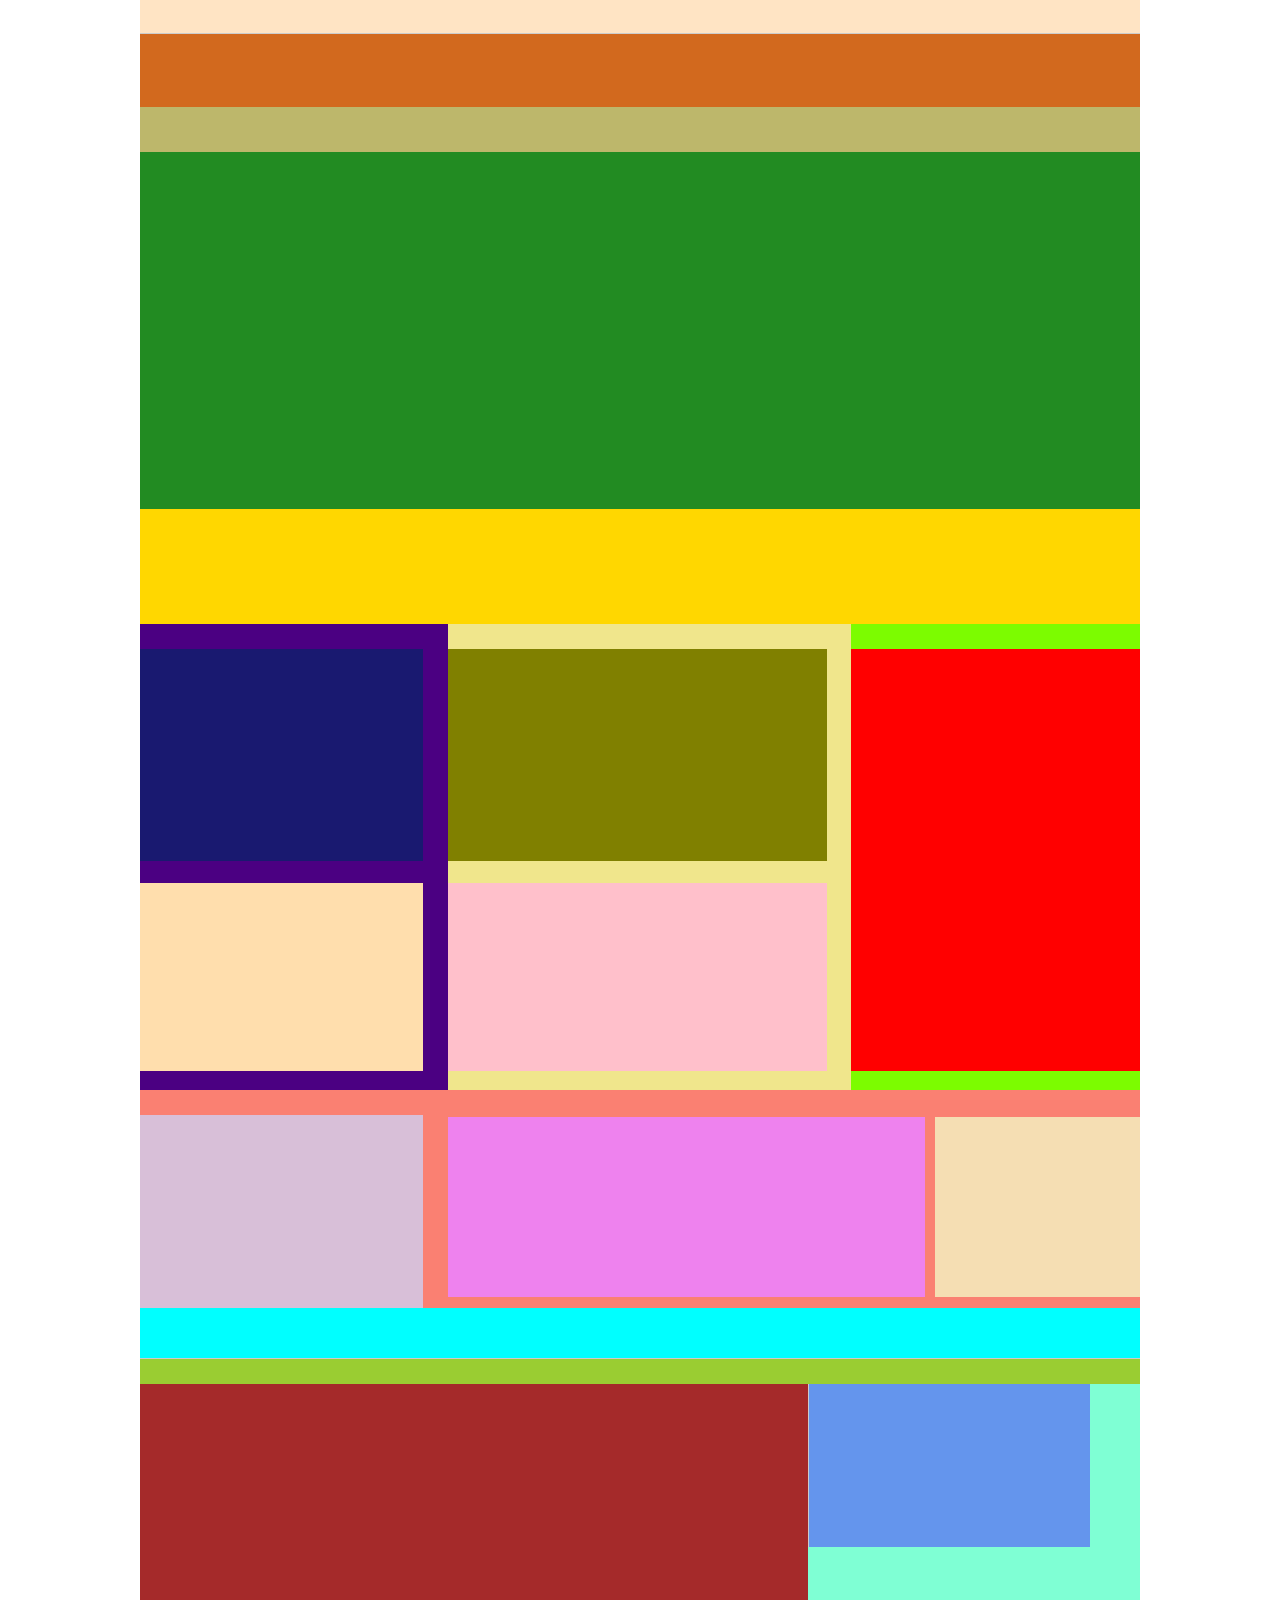
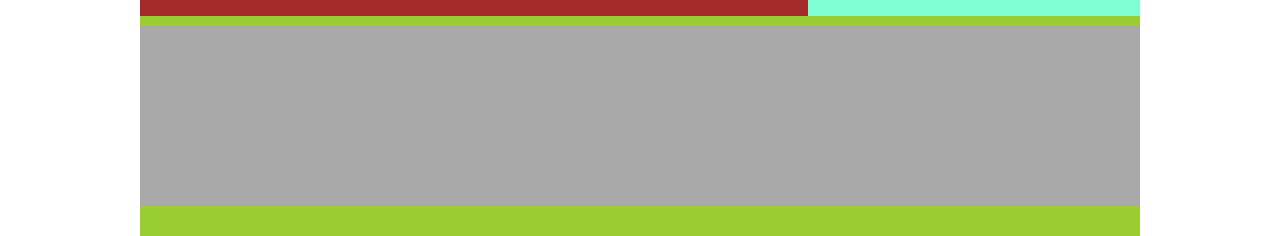
==== ybm/index.html @ cd15b957 "YBM IT Clone Coding HTML,CSS" ====
<!DOCTYPE html>
<html lang="ko">
<head>
    <meta charset="UTF-8">
    <meta http-equiv="X-UA-Compatible" content="IE=edge">
    <meta name="viewport" content="width=device-width, initial-scale=1.0">
    <link href="css/default.css" rel="stylesheet" type="text/css">
    <title>YBM IT Clone Coding</title>
</head>
<body>
    <div id="container">
        <header class="header">
            <div class="hotbar"></div>
            <div class="info"></div>
            <div class="gnb"></div>
        </header>
        <section class="main">
            <section class="slider"></section>
            <section class="promotion"></section>
            <section class="c1">
                <div class="c1-left">
                    <div class="plan"></div>
                    <div class="academy"></div>
                </div>
                <div class="c1-mid">
                    <div class="blog"></div>
                    <div class="sample"></div>
                </div>
                <div class="c1-right">
                    <div class="recruit"></div>
                </div>
            </section>
            <section class="c2">
                <div class="contact"></div>
                <div class="question"></div>
                <div class="social"></div>
            </section>
        </section>
        <footer class="footer">
            <div class="copyright">
                <div class="business"></div>
                <div class="guarantee"></div>
            </div>
            <div class="banner"></div>
        </footer>
    </div>
</body>
</html>
---- ybm/css/default.css ----
:root {
    --b-color: #ccc;
}

* {
    padding: 0;
    margin: 0;
}

#container {
    width: 1000px;
    max-width: 1000px;
    margin: 0 auto;
    background-color: aqua;
}

/* 헤더 영역 CSS */
.header {
    order: 1;
}

.header .hotbar {
    height: 33px;
    border-bottom: 1px solid var(--b-color);
    background-color: bisque;
}

.header .info {
    height: 73px;
    background-color: chocolate;
}

.header .gnb {
    height: 45px;
    background-color: darkkhaki;
}

/* 슬라이더 영역 CSS */
.slider {
    order: 2;
    height: 357px;
    background-color: forestgreen;
}

/* 프로모션 영역 CSS */
.promotion {
    order: 3;
    height: 115px;
    background-color: gold;
}

/* 컨텐츠 영역 CSS */
.c1 {
    order: 4;
    display: flex;
    height: 466px;
    background-color: hotpink;
}

.c1 .c1-left {
    width: 308px;
    padding: 25px 0 19px 0;
    background-color: indigo;
}

.c1 .c1-left .plan {
    height: 212px;
    margin-right: 25px;
    background-color: midnightblue;
}

.c1 .c1-left .academy {
    height: 188px;
    margin: 22px 25px 0 0;
    background-color: navajowhite;
}

.c1 .c1-mid {
    width: 403px;
    padding: 25px 0 19px 0;
    background-color: khaki;
}

.c1 .c1-mid .blog {
    height: 212px;
    margin-right: 24px;
    background-color: olive;
}

.c1 .c1-mid .sample {
    height: 188px;
    margin: 22px 24px 0 0;
    background-color: pink;
}

.c1 .c1-right {
    width: 289px;
    padding: 25px 0 19px 0;  /* 466-441=25,  441-422=19 */
    background-color: lawngreen;
}

.c1 .c1-right .recruit {
    height: 422px;   /* 212+188+22=422 */
    background-color: red;
}

/* 컨텐츠 2영역 CSS */
.c2 {
    display: flex;
    height: 218.39px;
    margin-bottom: 50px;
    background-color: salmon;
}

.c2 .contact {
    width: 283px;
    margin: 25px 25px 0 0;
    background-color: thistle;
}

.c2 .question {
    width: 477px;  /* 1+20+435+20+1=477 */  /* 477+10=487 */
    height: 180px;
    margin: 27px 10px 0 0;   /* 이 부분 강사님께서 margin: 27px 35px 0 0; 라고 하셨는데 35px이 나온 것이 이상해서요... 1000-283-205=512 말고 1000-283-25-205=487 로 하여 477px을 빼면 margin-right값이 10px 이 아닐까... 합니다. */
    /* 그리고 컨텐츠 2영역과 푸터에는 order 안줘도 되는지요? */
    background-color: violet;
}

.c2 .social {
    width: 205px;   /* 283+25+477+10+205=1000 */
    height: 180px;
    margin-top: 27px;
    background-color: wheat;
}

/* 푸터 영역 CSS */
.footer {
    height: 422px;
    padding: 25px 0 30px 0;
    border-top: 1px solid var(--b-color);
    background-color: yellowgreen;
}

.footer .copyright {
    display: flex;
    height: 232px;
    margin-bottom: 10px;
    background-color: aquamarine;
}

.footer .copyright .business {
    width: 668px;
    background-color: brown;
}

.footer .copyright .guarantee {
    width: 258px;
    height: 140px;
    padding: 0 0 23px 23px;
    border-left: 1px solid var(--b-color);
    background-color: cornflowerblue;
}

.footer .banner {
    height: 140px;
    padding: 20px 0 20px 0;
    background-color: darkgray;
}
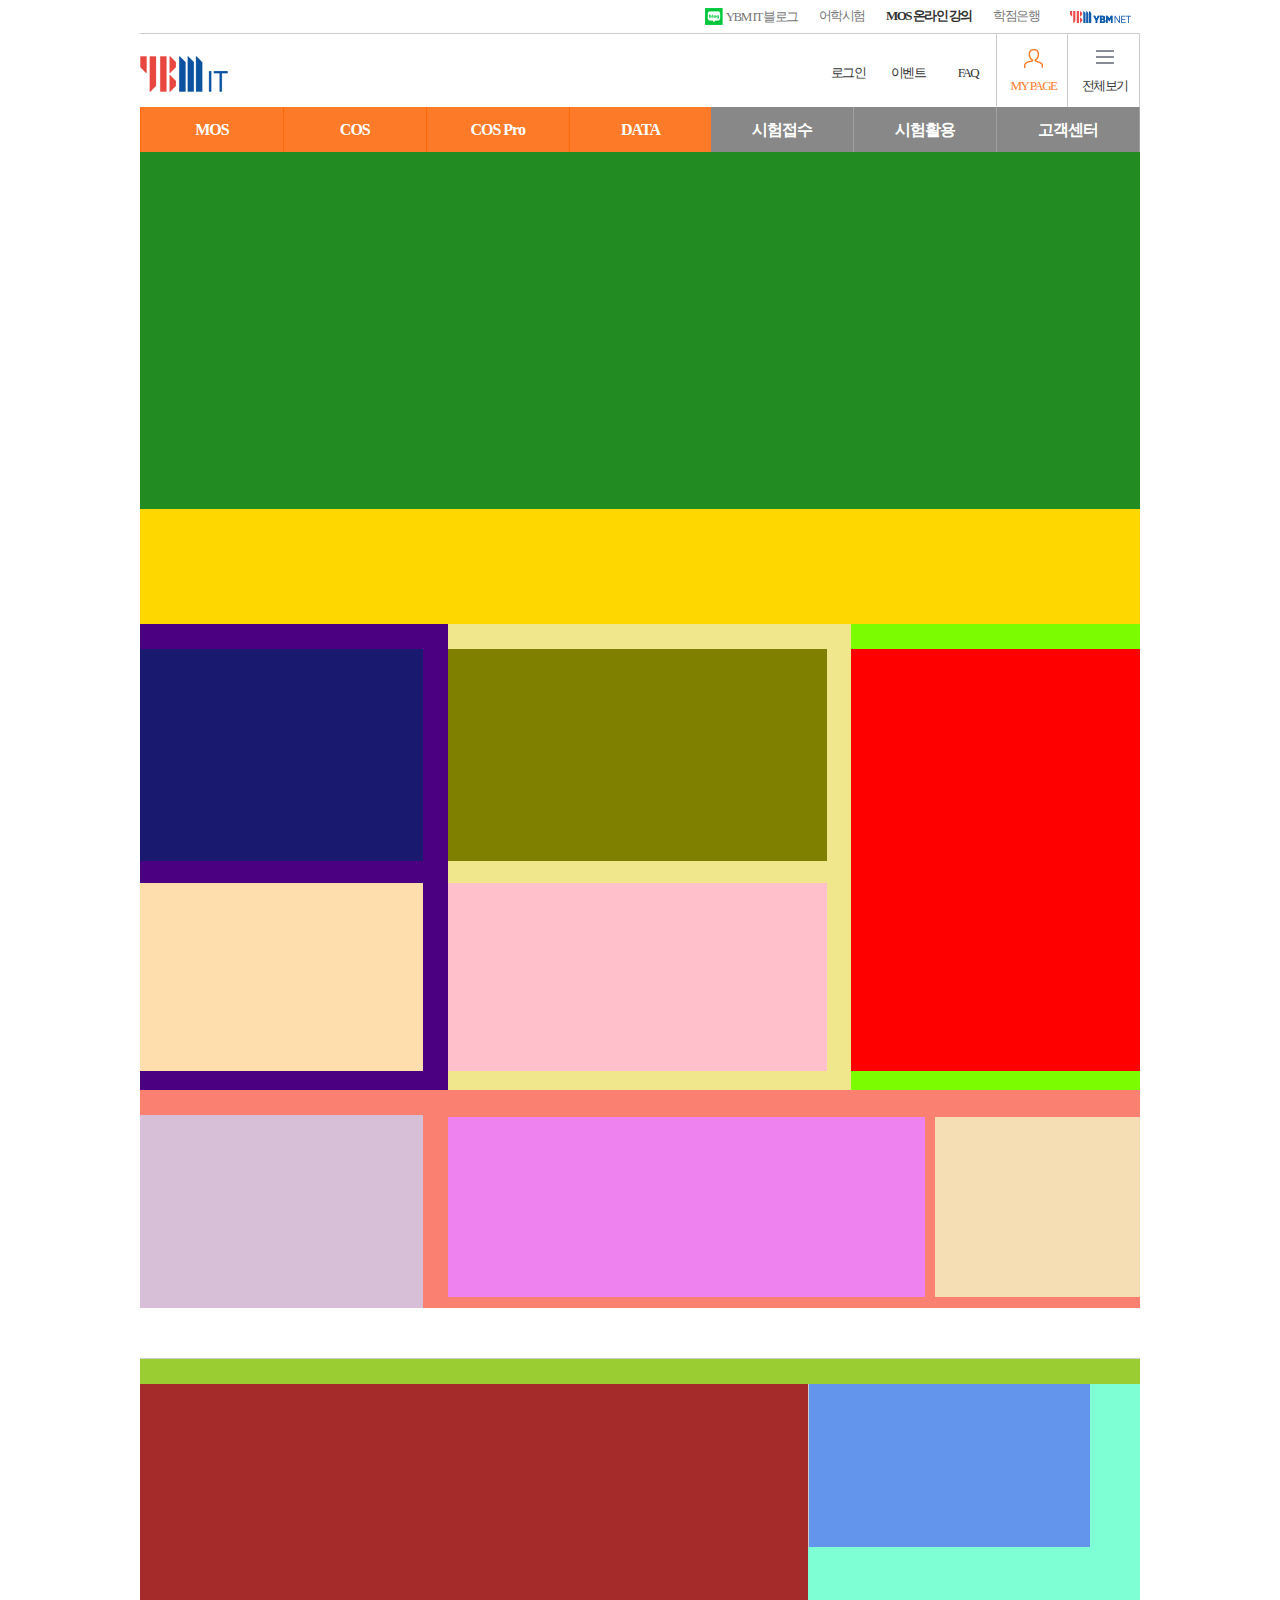
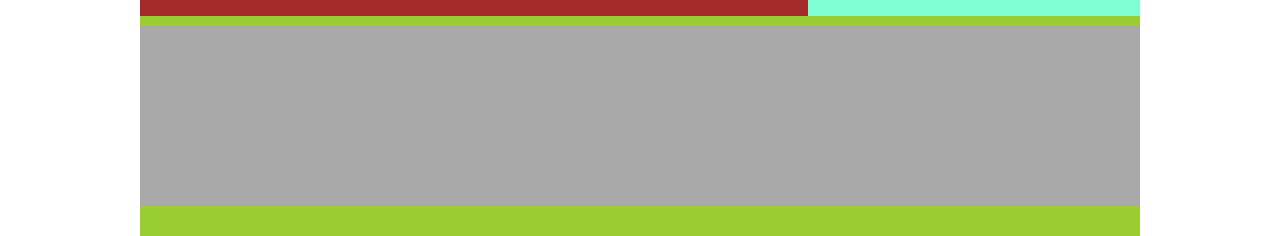
==== commit 7bc31893: "수정" ====
--- a/ybm/index.html
+++ b/ybm/index.html
@@ -5,14 +5,86 @@
     <meta http-equiv="X-UA-Compatible" content="IE=edge">
     <meta name="viewport" content="width=device-width, initial-scale=1.0">
     <link href="css/default.css" rel="stylesheet" type="text/css">
+    <link href="css/reset.css" rel="stylesheet" type="text/css">
     <title>YBM IT Clone Coding</title>
 </head>
 <body>
     <div id="container">
         <header class="header">
-            <div class="hotbar"></div>
-            <div class="info"></div>
-            <div class="gnb"></div>
+            <div class="hotbar">
+                <ul class="hotbar-list">
+                    <li>
+                        <a href="#">
+                            <img src="images/p_images/top_logo_ybmnet_w.png" alt="로고" />
+                        </a>
+                    </li>
+                    <li>
+                        <a href="#">학점은행</a>
+                    </li>
+                    <li>
+                        <a href="#">MOS 온라인 강의</a>
+                    </li>
+                    <li>
+                        <a href="#">어학시험</a>
+                    </li>
+                    <li>
+                        <a href="#">
+                            <img src="images/p_images/top_icon_blog.gif" alt="네이버 블로그 로고" id="blog-icon"/>YBM IT 블로그
+                        </a>
+                    </li>
+                </ul>
+            </div>
+            <div class="info">
+                <div class="info-left">
+                    <div class="logo">
+                        <img src="images/p_images/logo.gif" alt="로고" />
+                    </div>
+                </div>
+                <div class="info-right">
+                    <ul class="mypage-list">
+                        <li class="mypage-nobox">
+                            <a href="#">로그인</a>
+                        </li>
+                        <li class="mypage-nobox">
+                            <a href="#">이벤트</a>
+                        </li>
+                        <li class="mypage-nobox">
+                            <a href="#">FAQ</a>
+                        </li>
+                        <li class="mypage-box">
+                            <a href="#">MY PAGE</a>
+                        </li>
+                        <li class="mypage-box">
+                            <a href="#">전체보기</a>
+                        </li>
+                    </ul>
+                </div>
+            </div>
+            <div class="gnb-wrap">
+                <ul class="gnb">
+                    <li class="gnb-1">
+                        <a href="#">MOS</a>
+                    </li>
+                    <li class="gnb-1">
+                        <a href="#">COS</a>
+                    </li>
+                    <li class="gnb-1">
+                        <a href="#">COS Pro</a>
+                    </li>
+                    <li class="gnb-1">
+                        <a href="#">DATA</a>
+                    </li>
+                    <li class="gnb-2">
+                        <a href="#">시험접수</a>
+                    </li>
+                    <li class="gnb-2">
+                        <a href="#">시험활용</a>
+                    </li>
+                    <li class="gnb-2">
+                        <a href="#">고객센터</a>
+                    </li>
+                </ul>
+            </div>
         </header>
         <section class="main">
             <section class="slider"></section>
--- a/ybm/css/default.css
+++ b/ybm/css/default.css
@@ -11,7 +11,6 @@
     width: 1000px;
     max-width: 1000px;
     margin: 0 auto;
-    background-color: aqua;
 }
 
 /* 헤더 영역 CSS */
@@ -22,17 +21,132 @@
 .header .hotbar {
     height: 33px;
     border-bottom: 1px solid var(--b-color);
-    background-color: bisque;
+}
+
+.hotbar .hotbar-list {
+    display: flex;
+    flex-direction: row-reverse;
+    font-size: 13px;
+}
+
+.hotbar .hotbar-list li a {
+    display: block;
+    padding: 4px 0 5px 21px;   /* 강사님께서 padding: 6px 0 7px 21px; 으로 조정하셨는데 이상해서 원래대로 두고 line-height: 24px;와 #blog-icon내용 추가해보았습니다.  */
+    color: #777;
+    line-height: 24px;   /* 33-4-5=24 */
+}
+
+#blog-icon {
+    position: relative;
+    top: 4px;
+    right: 3px;
+}
+
+.hotbar .hotbar-list li:nth-child(3) a {
+    color: #333;
+    font-weight: bold;
 }
 
 .header .info {
+    display: flex;
+    justify-content: space-between;
     height: 73px;
-    background-color: chocolate;
-}
-
-.header .gnb {
+}
+
+.info .info-right .mypage-list {
+    display: flex;
+}
+
+.mypage-list li a {
+    display: block;
+    text-align: center;
+    font-size: 13px;
+    color: #333;
+}
+
+.mypage-list .mypage-nobox a {
+    width: 60px;
+    height: 30px;
+    line-height: 30px;
+    padding: 24px 0;
+}
+
+.mypage-list .mypage-box a {
+    position: relative;
+    width: 71px;
+    height: 55px;
+    line-height: 55px;
+    padding: 24px 0;
+}
+
+.mypage-list .mypage-box a::before {
+    content: "";
+    display: block;
+    width: 1px;
+    height: 73px;
+    background-color: var(--b-color);
+    position: absolute;
+    top: 0;
+    left: -1.6px;   /*아래 gnb와 선을 맞추기 위해 */
+}
+
+.mypage-list li:nth-child(4) {
+    background: url('../images/s_images/ic_my.gif') center 15px no-repeat;
+}
+
+.mypage-list li:nth-child(4) a {
+    color: #FD7B28;
+}
+
+.mypage-list li:nth-child(5) {
+    position: relative;
+    background: url('../images/s_images/ic_fmn.gif') center 15px no-repeat;
+}
+
+.mypage-list li:nth-child(5) a {
+    color: #333;
+}
+
+.mypage-list li:nth-child(5)::after {
+    content: "";
+    display: block;
+    width: 1px;
+    height: 73px;
+    background-color: var(--b-color);
+    position: absolute;
+    top: 0;
+    left: 70px;    
+}
+
+.header .gnb-wrap {
     height: 45px;
-    background-color: darkkhaki;
+}
+
+.gnb-wrap .gnb {
+    display: flex;
+}
+
+.gnb-wrap .gnb li {
+    width: 142.8px;   /* 1000/7=142.8571428571429 */
+    height: 45px;
+    text-align: center;
+    line-height: 45px;
+}
+
+.gnb-wrap .gnb .gnb-1 {
+    background-color: #FD7B28;
+    border-left: 1px solid #FF690A;
+}
+
+.gnb-wrap .gnb .gnb-2 {
+    background-color: #888;
+    border-right: 1px solid #A0A0A0;
+}
+
+.gnb-wrap .gnb li a {
+    color: white;
+    font-weight: bold;
+    letter-spacing: -1px;   /* 글자의 자간 */
 }
 
 /* 슬라이더 영역 CSS */
@@ -106,6 +220,7 @@
 
 /* 컨텐츠 2영역 CSS */
 .c2 {
+    order: 5;
     display: flex;
     height: 218.39px;
     margin-bottom: 50px;
@@ -121,8 +236,7 @@
 .c2 .question {
     width: 477px;  /* 1+20+435+20+1=477 */  /* 477+10=487 */
     height: 180px;
-    margin: 27px 10px 0 0;   /* 이 부분 강사님께서 margin: 27px 35px 0 0; 라고 하셨는데 35px이 나온 것이 이상해서요... 1000-283-205=512 말고 1000-283-25-205=487 로 하여 477px을 빼면 margin-right값이 10px 이 아닐까... 합니다. */
-    /* 그리고 컨텐츠 2영역과 푸터에는 order 안줘도 되는지요? */
+    margin: 27px 10px 0 0;   
     background-color: violet;
 }
 
@@ -135,6 +249,7 @@
 
 /* 푸터 영역 CSS */
 .footer {
+    order: 6;
     height: 422px;
     padding: 25px 0 30px 0;
     border-top: 1px solid var(--b-color);
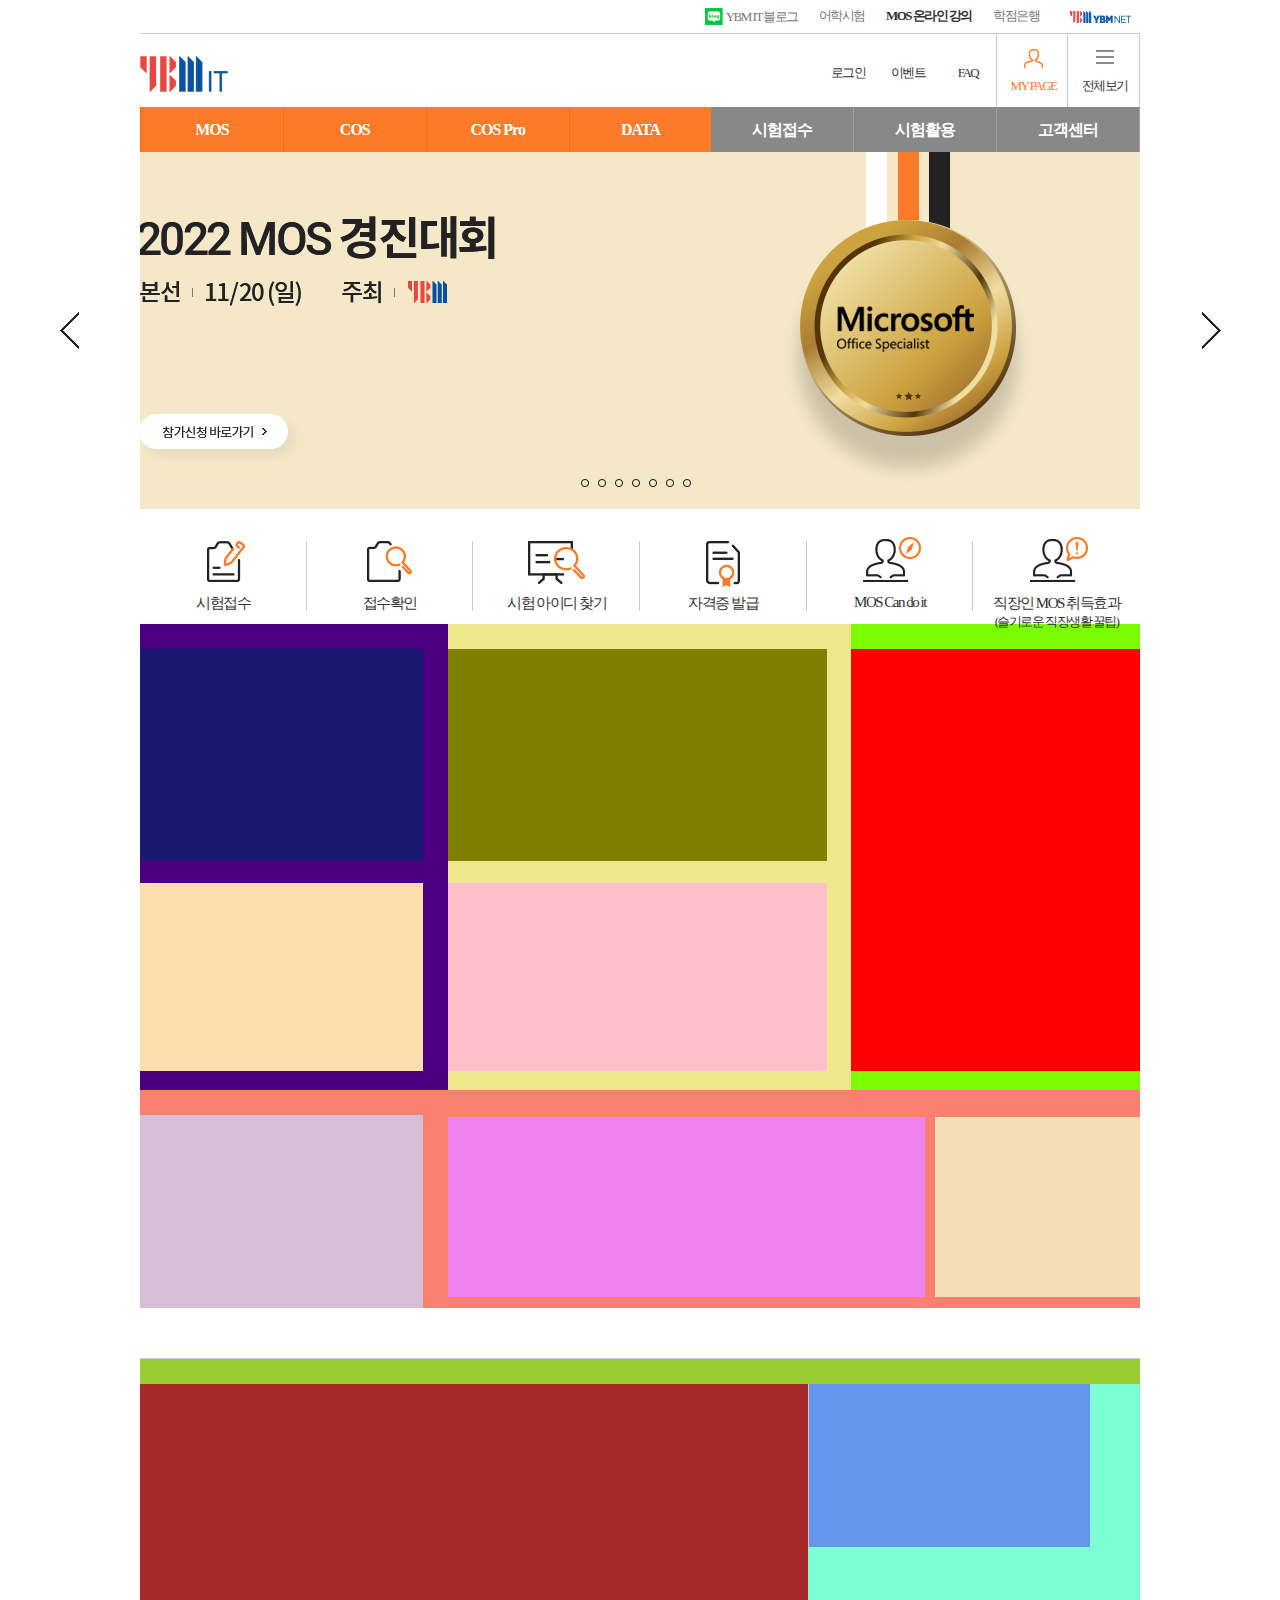
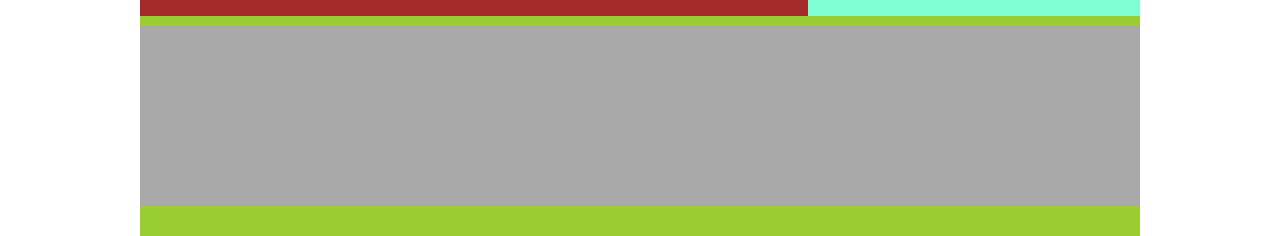
==== commit 5dbb38c5: "수정" ====
--- a/ybm/index.html
+++ b/ybm/index.html
@@ -84,11 +84,68 @@
                         <a href="#">고객센터</a>
                     </li>
                 </ul>
+                <span class="gnb-back"></span>
             </div>
         </header>
         <section class="main">
-            <section class="slider"></section>
-            <section class="promotion"></section>
+            <section class="slider">
+                <a href="#">
+                    <div class="slider-img"></div>
+                </a>   
+                <div class="slider-page">
+                    <span></span>
+                    <span></span>
+                    <span></span>
+                    <span></span>
+                    <span></span>
+                    <span></span>
+                    <span></span>
+                </div>
+                <a href="#">
+                    <div class="slider-left-btn">
+                        <span></span>
+                    </div>
+                </a>
+                <a href="#">
+                    <div class="slider-right-btn">
+                        <span></span>
+                    </div>
+                </a>
+                <span class="slider-back"></span>
+            </section>
+            <section class="promotion">
+                <ul class="promo-list">
+                    <li>
+                        <a href="#">
+                            <span>시험접수</span>
+                        </a>
+                    </li>
+                    <li>
+                        <a href="#">
+                            <span>접수확인</span>
+                        </a>
+                    </li>
+                    <li>
+                        <a href="#">
+                            <span>시험 아이디 찾기</span>
+                        </a>
+                    </li>                    <li>
+                        <a href="#">
+                            <span>자격증 발급</span>
+                        </a>
+                    </li>
+                    <li>
+                        <a href="#">
+                            <span>MOS Can do it</span>
+                        </a>
+                    </li>
+                    <li>
+                        <a href="#">
+                            <span>직장인 MOS 취득효과<br /><small>(슬기로운 직장생활 꿀팁)</small></span>
+                        </a>
+                    </li>
+                </ul>
+            </section>
             <section class="c1">
                 <div class="c1-left">
                     <div class="plan"></div>
--- a/ybm/css/default.css
+++ b/ybm/css/default.css
@@ -153,14 +153,128 @@
 .slider {
     order: 2;
     height: 357px;
-    background-color: forestgreen;
+    position: relative;  /* 자식요소에 position: absolute; 를 주기 위해 */
+}
+
+.slider .slider-img {
+    height: 100%;
+    background: url(../images/p_images/IT_메인_경진대회.png) rgb(245, 232, 201);
+}
+
+.slider .slider-page {
+    z-index: 10;
+    width: 100%;
+    display: flex;
+    justify-content: center;
+    position: absolute;
+    top: 327px;
+}
+
+.slider .slider-page span {
+    display: block;
+    float: left;
+    background: url(../images/s_images/pagi_off.png) no-repeat;
+    width: 14px;
+    height: 14px;
+    margin-right: 3px;
+}
+
+.slider .slider-left-btn {
+    width: 64px;
+    height: 64px;
+    position: absolute;
+    top: calc(50% - 32px);
+    left: -100px;
+    /* display: flex;
+    align-items: center; */
+    background: url(../images/s_images/btn_left_arr.png) no-repeat center center;
+}
+
+.slider .slider-right-btn {
+    width: 64px;
+    height: 64px;
+    position: absolute;
+    top: calc(50% - 32px);
+    right: -100px;
+    /* display: flex;
+    align-items: center; */
+    background: url(../images/s_images/btn_right_arr.png) no-repeat center center;
+}
+
+.slider .slider-left-btn span,
+.slider .slider-right-btn span {
+    display: none;
+    width: 64px;
+    height: 64px;
+    background-color: rgba(100, 100, 100, 0.2);
+    border-radius: 50%;
+}
+
+.slider .slider-left-btn:hover span, 
+.slider .slider-right-btn:hover span {
+    display: block;
 }
 
 /* 프로모션 영역 CSS */
 .promotion {
     order: 3;
     height: 115px;
-    background-color: gold;
+}
+
+.promotion .promo-list {
+    display: flex;
+}
+
+.promotion .promo-list li {
+    width: 166.66666px;    /* 1000/6=166.166.6666666666667 */
+    height: 115px;
+    text-align: center;
+    position: relative;
+}
+
+.promo-list li:not(:last-child)::after {
+    content: "";
+    width: 1px;        /* 가상선택자로 선 넣기 */
+    height: 70px;
+    background-color: var(--b-color);
+    position: absolute;
+    top: 32px;
+    right: 0;
+}
+
+.promo-list li a {
+    display: block;   /* inline 요소를 block 요소로 바꿈 */
+    color: #333;
+}
+
+.promo-list li a span {
+    display: block;   /* inline 요소를 block 요소로 바꿈 */
+    padding-top: 85px;
+    font-size: 15px;
+}
+
+.promo-list li:nth-child(1) {
+    background: url(../images/p_images/m_qmenu_ic1.gif) center 22px no-repeat;
+}
+
+.promo-list li:nth-child(2) {
+    background: url(../images/p_images/m_qmenu_ic2.gif) center 22px no-repeat;
+}
+
+.promo-list li:nth-child(3) {
+    background: url(../images/p_images/m_qmenu_ic4_1.gif) center 22px no-repeat;
+}
+
+.promo-list li:nth-child(4) {
+    background: url(../images/p_images/m_qmenu_ic5.gif) center 22px no-repeat;
+}
+
+.promo-list li:nth-child(5) {
+    background: url(../images/p_images/m_qmenu_ic7.png) center 22px no-repeat;
+}
+
+.promo-list li:nth-child(6) {
+    background: url(../images/p_images/m_qmenu_ic8.png) center 22px no-repeat;
 }
 
 /* 컨텐츠 영역 CSS */
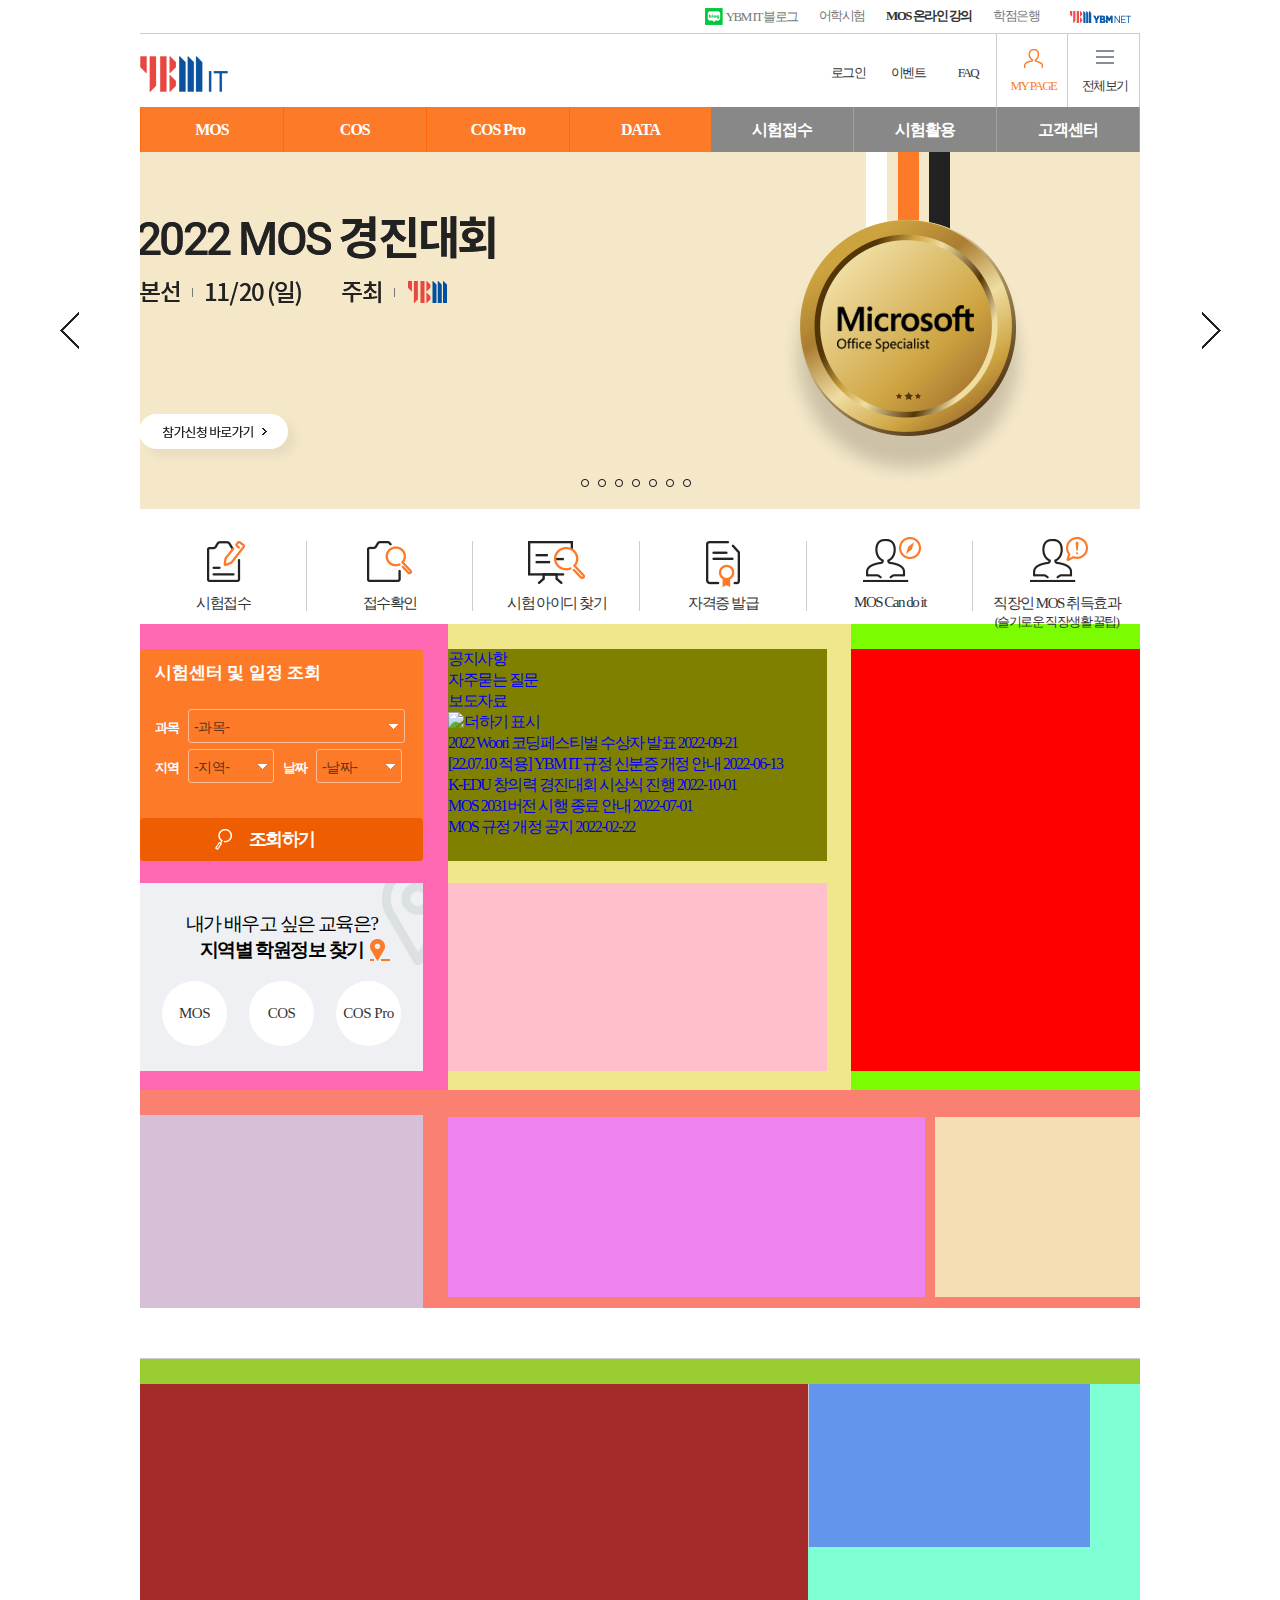
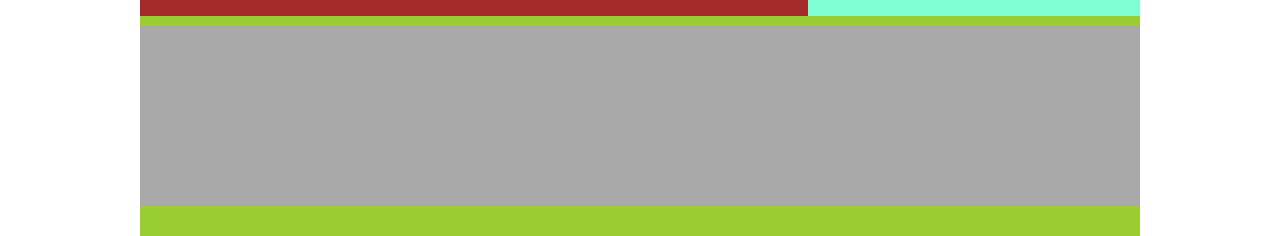
==== commit a62fe53e: "c1-left css" ====
--- a/ybm/index.html
+++ b/ybm/index.html
@@ -148,11 +148,109 @@
             </section>
             <section class="c1">
                 <div class="c1-left">
-                    <div class="plan"></div>
-                    <div class="academy"></div>
+                    <div class="plan">
+                        <form action="#" method="get">
+                            <h3>시험센터 및 일정 조회</h3>
+                            <ul class="plan-form">
+                                <li class="plan-1">
+                                    <label for="subject">과목</label>
+                                    <select id="subject">
+                                        <option>-과목-</option>
+                                        <option>MOS 2013</option>
+                                        <option>MOS 2016</option>
+                                        <option>COS Scratch</option>                              
+                                    </select>
+                                </li>
+                                <li class="plan-2">
+                                    <label for="place">지역</label>
+                                    <select id="place">
+                                        <option>-지역-</option>
+                                        <option>광주</option>
+                                        <option>대전</option>
+                                        <option>부산</option>
+                                        <option>서울</option>  
+                                    </select>
+                                    <label for="date">날짜</label>
+                                    <select id="date">
+                                        <option>-날짜-</option>
+                                    </select>
+                                </li>
+                            </ul>
+                            <div class="plan-search">
+                                <a href="#">조회하기</a>
+                            </div>
+                        </form>
+                    </div>
+                    <div class="academy">
+                        <h2>내가 배우고 싶은 교육은?<br /><strong>지역별 학원정보 찾기</strong>
+                            <span><img src="images/s_images/main_icon_location.png" alt="지도 아이콘" /></span>
+                        </h2>
+                        <ul class="academy-list">
+                            <li>
+                                <a href="#">MOS</a>
+                            </li>
+                            <li>
+                                <a href="#">COS</a>
+                            </li>
+                            <li>
+                                <a href="#">COS Pro</a>
+                            </li>
+                        </ul>
+                    </div>
                 </div>
                 <div class="c1-mid">
-                    <div class="blog"></div>
+                    <div class="blog">
+                        <div class="blog-menu">
+                            <ul class="blog-menu-list">
+                                <li>
+                                    <a href="#">공지사항</a>
+                                </li>
+                                <li>
+                                    <a href="#">자주묻는 질문</a>
+                                </li>
+                                <li>
+                                    <a href="#">보도자료</a>
+                                </li>
+                            </ul>
+                            <span>
+                                <a href="#"><img src="" alt="더하기 표시"></a>
+                            </span>
+                        </div>
+                        <div class="blog-article">
+                            <ul class="blog-article-list">
+                                <li>
+                                    <a href="#">
+                                        <span class="blog-title">2022 Woori 코딩페스티벌 수상자 발표</span>
+                                        <time>2022-09-21</time>
+                                    </a>
+                                </li>
+                                <li>
+                                    <a href="#">
+                                        <span class="blog-title">[22.07.10 적용] YBM IT 규정 신분증 개정 안내</span>
+                                        <time>2022-06-13</time>
+                                    </a>
+                                </li>
+                                <li>
+                                    <a href="#">
+                                        <span class="blog-title">K-EDU 창의력 경진대회 시상식 진행</span>
+                                        <time>2022-10-01</time>
+                                    </a>
+                                </li>
+                                <li>
+                                    <a href="#">
+                                        <span class="blog-title">MOS 2031버전 시행 종료 안내</span>
+                                        <time>2022-07-01</time>
+                                    </a>
+                                </li>
+                                <li>
+                                    <a href="#">
+                                        <span class="blog-title">MOS 규정 개정 공지</span>
+                                        <time>2022-02-22</time>
+                                    </a>
+                                </li>
+                            </ul>
+                        </div>
+                    </div>
                     <div class="sample"></div>
                 </div>
                 <div class="c1-right">
--- a/ybm/css/default.css
+++ b/ybm/css/default.css
@@ -91,7 +91,7 @@
 }
 
 .mypage-list li:nth-child(4) {
-    background: url('../images/s_images/ic_my.gif') center 15px no-repeat;
+    background: url(../images/s_images/ic_my.gif) center 15px no-repeat;
 }
 
 .mypage-list li:nth-child(4) a {
@@ -100,7 +100,7 @@
 
 .mypage-list li:nth-child(5) {
     position: relative;
-    background: url('../images/s_images/ic_fmn.gif') center 15px no-repeat;
+    background: url(../images/s_images/ic_fmn.gif) center 15px no-repeat;
 }
 
 .mypage-list li:nth-child(5) a {
@@ -288,19 +288,128 @@
 .c1 .c1-left {
     width: 308px;
     padding: 25px 0 19px 0;
-    background-color: indigo;
 }
 
 .c1 .c1-left .plan {
     height: 212px;
     margin-right: 25px;
-    background-color: midnightblue;
+    background-color: #FD7B28;
+    color: white;
+    border-radius: 4px;
+    position: relative;   /* 자식요소인 .plan-search 에 position: absolute; 을 주기 위해 */
+}
+
+.plan form h3 {
+    font-size: 17px;
+    padding: 12px 15px 25px 15px;  /* padding: 15px 15px 30px 15px; 이었는데 수정 */
+}
+
+.plan form .plan-form {
+    padding: 0 10px 20px 10px;
+}
+
+.plan-form li {
+    height: 34px;
+    padding-bottom: 6px;
+}
+
+.plan-form li label {
+    font-size: 13px;
+    font-weight: bold;
+    margin: 0 5px;
+    letter-spacing: -1px;
+}
+
+.plan-form li select {
+    height: 100%;    /* 34px */
+    padding: 5px;
+    line-height: 24px;    /* 위아래 패딩 제외 글씨 세로 중앙정렬 */
+    background: url(../images/s_images/select_arr.png) right center no-repeat transparent;
+    border: 1px solid #FEBD94;
+    border-radius: 3px;
+    font-size: 14px;
+    letter-spacing: -0.5px;
+    color: #5F3316;
+    appearance: none;  /* 기본select 박스의 장식을 지운다 */
+}
+
+.plan-form li:nth-child(1) select {
+    width: 217px;
+}
+
+.plan-form li:nth-child(2) select {
+    width: 86px;
+}
+
+.plan form .plan-search {
+    width: 100%;
+    background: url(../images/s_images/ic_d_sch.png) 75px center no-repeat #EE5D01;
+    position: absolute;
+    bottom: 0;
+    border-radius: 4px;
+}
+
+.plan form .plan-search a {
+    display: block;
+    color: white;
+    font-size: 18px;
+    font-weight: bold;
+    text-align: center;
+    height: 43.391px;
+    line-height: 43.391px;
 }
 
 .c1 .c1-left .academy {
     height: 188px;
     margin: 22px 25px 0 0;
-    background-color: navajowhite;
+    background: url(../images/s_images/main_bg_location.png) #EFF0F3 115% -20px no-repeat;
+}
+
+.academy h2 {
+    font-weight: normal;
+    padding: 28px 0 18px 0;
+    font-size: 19px;
+    letter-spacing: -1.5px;
+    text-align: center;
+    position: relative;
+}
+
+.academy h2 span {
+    display: block;
+    position: absolute;
+    top: 55.5px;
+    right: 33px;
+}
+
+.academy .academy-list {
+    display: flex;
+    justify-content: space-evenly;  /* justify-content: space-around; 와 겉보기에 차이가 없음 */
+}
+
+.academy .academy-list li a {
+    display: block;
+    width: 65px;
+    height: 65px;
+    background: url(../images/s_images/loca_bullet.png) center 16px no-repeat white;
+    border-radius: 50%;
+    text-align: center;
+    line-height: 65px;
+
+    font-size: 15px;
+    letter-spacing: -0.5px;
+    color: #333;
+
+    position: relative;
+
+    transition: all 0.2s;
+}
+
+.academy .academy-list li a:hover {
+    background: url(../images/s_images/loca_bullet.png) center 16px no-repeat #FD7B28;
+    box-shadow: 0 10px 15px rgb(248, 113, 27, 30%);
+    margin-top: -3px;
+    color: white;
+    font-weight: bold;
 }
 
 .c1 .c1-mid {
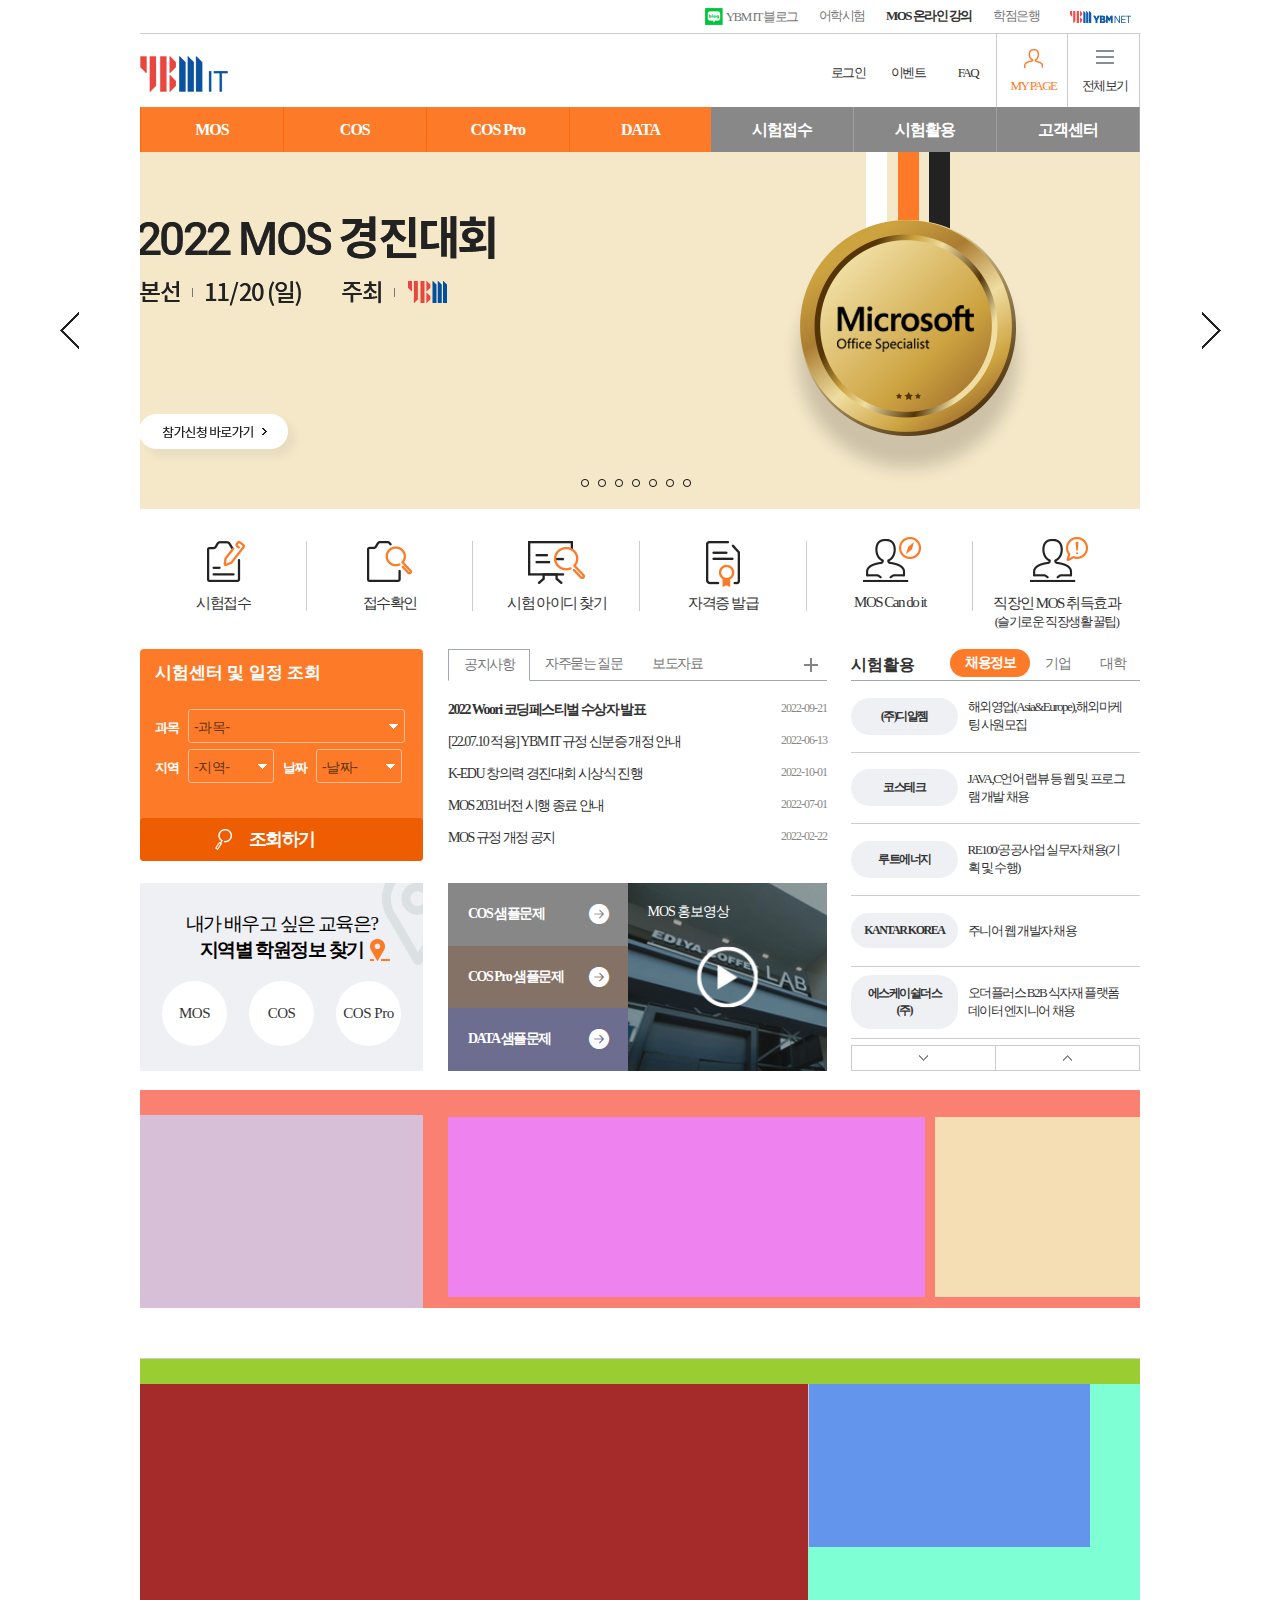
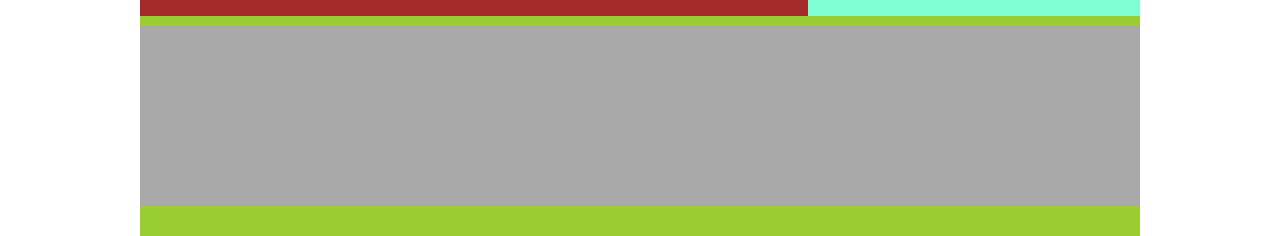
==== commit 1df56b4d: "c1 css" ====
--- a/ybm/index.html
+++ b/ybm/index.html
@@ -4,6 +4,7 @@
     <meta charset="UTF-8">
     <meta http-equiv="X-UA-Compatible" content="IE=edge">
     <meta name="viewport" content="width=device-width, initial-scale=1.0">
+    <link rel="stylesheet" href="https://cdn.jsdelivr.net/npm/bootstrap-icons@1.9.1/font/bootstrap-icons.css">
     <link href="css/default.css" rel="stylesheet" type="text/css">
     <link href="css/reset.css" rel="stylesheet" type="text/css">
     <title>YBM IT Clone Coding</title>
@@ -213,7 +214,7 @@
                                 </li>
                             </ul>
                             <span>
-                                <a href="#"><img src="" alt="더하기 표시"></a>
+                                <a href="#"><img src="images/s_images/btn_sm_add.gif" alt="더하기 표시"></a>
                             </span>
                         </div>
                         <div class="blog-article">
@@ -221,40 +222,119 @@
                                 <li>
                                     <a href="#">
                                         <span class="blog-title">2022 Woori 코딩페스티벌 수상자 발표</span>
-                                        <time>2022-09-21</time>
-                                    </a>
+                                    </a>
+                                    <time>2022-09-21</time>
                                 </li>
                                 <li>
                                     <a href="#">
                                         <span class="blog-title">[22.07.10 적용] YBM IT 규정 신분증 개정 안내</span>
-                                        <time>2022-06-13</time>
-                                    </a>
-                                </li>
-                                <li>
-                                    <a href="#">
-                                        <span class="blog-title">K-EDU 창의력 경진대회 시상식 진행</span>
-                                        <time>2022-10-01</time>
-                                    </a>
-                                </li>
-                                <li>
-                                    <a href="#">
-                                        <span class="blog-title">MOS 2031버전 시행 종료 안내</span>
-                                        <time>2022-07-01</time>
-                                    </a>
+                                    </a>
+                                    <time>2022-06-13</time>
+                                </li>
+                                <li>
+                                    <a href="#">
+                                        <span class="blog-title">K-EDU 창의력 경진대회 시상식 진행</span>  
+                                    </a>
+                                    <time>2022-10-01</time>
+                                </li>
+                                <li>
+                                    <a href="#">
+                                        <span class="blog-title">MOS 2031버전 시행 종료 안내</span>  
+                                    </a>
+                                    <time>2022-07-01</time>
                                 </li>
                                 <li>
                                     <a href="#">
                                         <span class="blog-title">MOS 규정 개정 공지</span>
-                                        <time>2022-02-22</time>
-                                    </a>
+                                    </a>
+                                    <time>2022-02-22</time>
                                 </li>
                             </ul>
                         </div>
                     </div>
-                    <div class="sample"></div>
+                    <div class="sample">
+                        <ul class="sample-list">
+                            <li>
+                                <a href="#">
+                                    <span>COS 샘플문제</span>
+                                    <i class="bi bi-arrow-right-circle-fill"></i><!--부트스트랩의 아이콘 사용하기-->
+                                </a>
+                            </li>
+                            <li>
+                                <a href="#">
+                                    <span>COS Pro 샘플문제</span>
+                                    <i class="bi bi-arrow-right-circle-fill"></i><!--부트스트랩의 아이콘 사용하기-->
+                                </a>
+                            </li>
+                            <li>
+                                <a href="#">
+                                    <span>DATA 샘플문제</span>
+                                    <i class="bi bi-arrow-right-circle-fill"></i><!--부트스트랩의 아이콘 사용하기-->
+                                </a>
+                            </li>
+                        </ul>
+                        <div class="video">
+                            MOS 홍보영상
+                        </div>
+                    </div>
                 </div>
                 <div class="c1-right">
-                    <div class="recruit"></div>
+                    <div class="recruit">
+                        <div class="recruit-menu">
+                            <h3>시험활용</h3>
+                            <ul class="recruit-menu-list">
+                                <li>
+                                    <a href="#">채용정보</a>
+                                </li>
+                                <li>
+                                    <a href="#">기업</a>
+                                </li>
+                                <li>
+                                    <a href="#">대학</a>
+                                </li>
+                            </ul>
+                        </div>
+                        <ul class="recruit-list">
+                            <li>
+                                <a href="#">
+                                    <div class="recruit-comp">(주)디알젬</div>
+                                    <div class="recruit-cont">해외영업(Asia&Europe),해외마케팅 사원모집</div>
+                                </a>
+                            </li>
+                            <li>
+                                <a href="#">
+                                    <div class="recruit-comp">코스테크</div>
+                                    <div class="recruit-cont">JAVA,C언어 랩뷰 등 웹 및 프로그램 개발 채용</div>
+                                </a>
+                            </li>
+                            <li>
+                                <a href="#">
+                                    <div class="recruit-comp">루트에너지</div>
+                                    <div class="recruit-cont">RE100/공공사업 실무자 채용(기획 및 수행)</div>
+                                </a>
+                            </li>
+                            <li>
+                                <a href="#">
+                                    <div class="recruit-comp">KANTAR KOREA</div>
+                                    <div class="recruit-cont">주니어 웹 개발자 채용</div>
+                                </a>
+                            </li>
+                            <li>
+                                <a href="#">
+                                    <div class="recruit-comp">에스케이쉴더스(주)</div>
+                                    <div class="recruit-cont">오더플러스 B2B 식자재 플랫폼 데이터 엔지니어 채용 </div>
+                                </a>
+                            </li>
+                        </ul>
+                        <div class="recruit-page">
+                            <a href="#">
+                                <div class="page-down"></div>
+                            </a>
+                            <a href="#">
+                                <div class="page-up"></div> 
+                            </a>                           
+                        </div>
+                    </div>
                 </div>
             </section>
             <section class="c2">
--- a/ybm/css/default.css
+++ b/ybm/css/default.css
@@ -282,7 +282,6 @@
     order: 4;
     display: flex;
     height: 466px;
-    background-color: hotpink;
 }
 
 .c1 .c1-left {
@@ -415,30 +414,249 @@
 .c1 .c1-mid {
     width: 403px;
     padding: 25px 0 19px 0;
-    background-color: khaki;
 }
 
 .c1 .c1-mid .blog {
     height: 212px;
     margin-right: 24px;
-    background-color: olive;
+}
+
+.blog .blog-menu {
+    background: white;
+    border-bottom: 1px solid #A2A8B1;
+    display: flex;
+    justify-content: space-between;
+}
+
+.blog .blog-menu span a img {
+    display: block;
+    margin-top: 1.5px;
+    margin-right: 1.5px;
+}
+
+.blog .blog-menu .blog-menu-list {
+    display: flex;   /* display: inline-flex;도 가능, Inline-Block 요소와 같은 성향 */
+    height: 31px;
+}
+
+.blog-menu-list  li a {
+    display: block;
+    padding: 6px 15px;
+    font-size: 14px;
+    color: #777;
+}
+
+.blog-menu-list li:nth-child(1) a {
+    border-top: 1px solid #A2A8B1;
+    border-left: 1px solid #A2A8B1;
+    border-right: 1px solid #A2A8B1;
+    border-bottom: 1px solid #FFF;
+}
+
+.blog .blog-article .blog-article-list {
+    padding-top: 13px;
+}
+
+.blog-article-list li {
+    display: flex;
+    justify-content: space-between;
+    padding: 7px 0;
+}
+
+.blog-article-list li a {
+    font-size: 14px;
+    color: #333;
+}
+
+.blog-article-list li:nth-child(1) a {
+    font-weight: bold;
+}
+
+.blog-article-list li time {
+    font-size: 12px;
+    color: #888;
+    letter-spacing: -1px;
 }
 
 .c1 .c1-mid .sample {
     height: 188px;
     margin: 22px 24px 0 0;
-    background-color: pink;
+    display: flex;
+}
+
+.sample .sample-list {
+    width: 50%;
+}
+
+.sample .sample-list li {
+    height: 62.66667px;    /* 188/3=62.66666666666667 */
+}
+
+.sample .sample-list li a {
+    display: flex;
+    justify-content: space-between;
+    padding: 21px 20px;
+    color: white;
+    line-height: 20px;    /* span과 i의 정렬을 위해 */
+}
+
+.sample .sample-list li:nth-child(1) a {
+    background: #878787;
+}
+
+.sample .sample-list li:nth-child(1) a:hover {
+    background: url(../images/p_images/m-cos-over.png);
+}
+
+.sample .sample-list li:nth-child(2) a {
+    background: #847266;
+}
+
+.sample .sample-list li:nth-child(2) a:hover {
+    background: url(../images/p_images/m-cospro-over.png);
+}
+
+.sample .sample-list li:nth-child(3) a {
+    background: #6D6D90;
+}
+
+.sample .sample-list li:nth-child(3) a:hover {
+    background: url(../images/p_images/m-data-over.png);
+}
+
+.sample .sample-list li a span {
+    font-size: 14px;
+    font-weight: bold;
+}
+
+.sample .sample-list li a i {
+    font-size: 20px;
+}
+
+.sample .video {
+    width: 50%;
+    background: url(../images/p_images/gomov_tot_off.jpg) center center no-repeat;
+    background-size: cover;
+
+    color: white;
+    font-size: 14px;
+    letter-spacing: -1px;
+    padding: 20px 0 0 20px;
+}
+
+.sample .video:hover {
+    background: url(../images/p_images/gomov_tot_over.jpg) center center no-repeat;
+    background-size: cover;
 }
 
 .c1 .c1-right {
     width: 289px;
     padding: 25px 0 19px 0;  /* 466-441=25,  441-422=19 */
-    background-color: lawngreen;
 }
 
 .c1 .c1-right .recruit {
     height: 422px;   /* 212+188+22=422 */
-    background-color: red;
+}
+
+.recruit .recruit-menu {
+    height: 31px;
+    border-bottom: 1px solid #A2A8B1;
+    background-color: #FFF;
+
+    display: flex;
+    justify-content: space-between;
+}
+
+.recruit .recruit-menu h3 {
+    line-height: 31px;
+    font-size: 16px;
+    color: #333;
+}
+
+.recruit .recruit-menu .recruit-menu-list {
+    display: flex;
+}
+
+.recruit-menu-list li a {
+    display: block;
+    padding: 6px 15px;
+    font-size: 14px;
+    color: #777;
+    /* margin-bottom: 5px;  */
+}
+
+.recruit-menu-list li:nth-child(1) a {
+    height: 16px;
+    line-height: 16px;
+    background-color: #FD7B28;
+    border-radius: 15px;
+    color: white;
+    font-weight: bold;
+}
+
+.recruit .recruit-list li {
+    height: 70.5px;
+    border-bottom: 1px solid var(--b-color);
+}
+
+.recruit .recruit-list li:hover {
+    border-bottom: 1.5px solid #333;
+}
+
+.recruit .recruit-list li a {
+    display: block;
+    height: 70.5px;
+    display: flex;
+    align-items: center;
+}
+
+.recruit-list li a .recruit-comp {
+    width: 90px;
+    padding: 10px 10px;
+    background-color: #EFF0F3;
+    font-size: 12px;
+    font-weight: bold;
+    text-align: center;
+    border-radius: 20px;
+    color: #333;
+}
+
+.recruit-list li a .recruit-cont {
+    width: 169px;
+    padding: 0 10px;
+    font-size: 13px;
+    color: #333;
+}
+
+.recruit .recruit-page {
+    display: flex;
+    width: 289px;
+    padding-top: 6px;
+}
+
+.recruit .recruit-page a {
+    display: block;
+    width: 50%;
+    height: 24px;
+    border: 1px solid var(--b-color);
+}
+
+.recruit .recruit-page a:nth-child(1) {
+    border-right: none;
+    background: url(../images/s_images/m_view_bt_next.gif) center center no-repeat white;
+}
+
+.recruit .recruit-page a:nth-child(1):hover {
+    border-right: none;
+    background: url(../images/s_images/m_view_bt_next.gif) center center no-repeat #EFF0F3;
+}
+
+.recruit .recruit-page a:nth-child(2) {
+    background: url(../images/s_images/m_view_bt_pre.gif) center center no-repeat white;
+}
+
+.recruit .recruit-page a:nth-child(2):hover {
+    background: url(../images/s_images/m_view_bt_pre.gif) center center no-repeat #EFF0F3;
 }
 
 /* 컨텐츠 2영역 CSS */
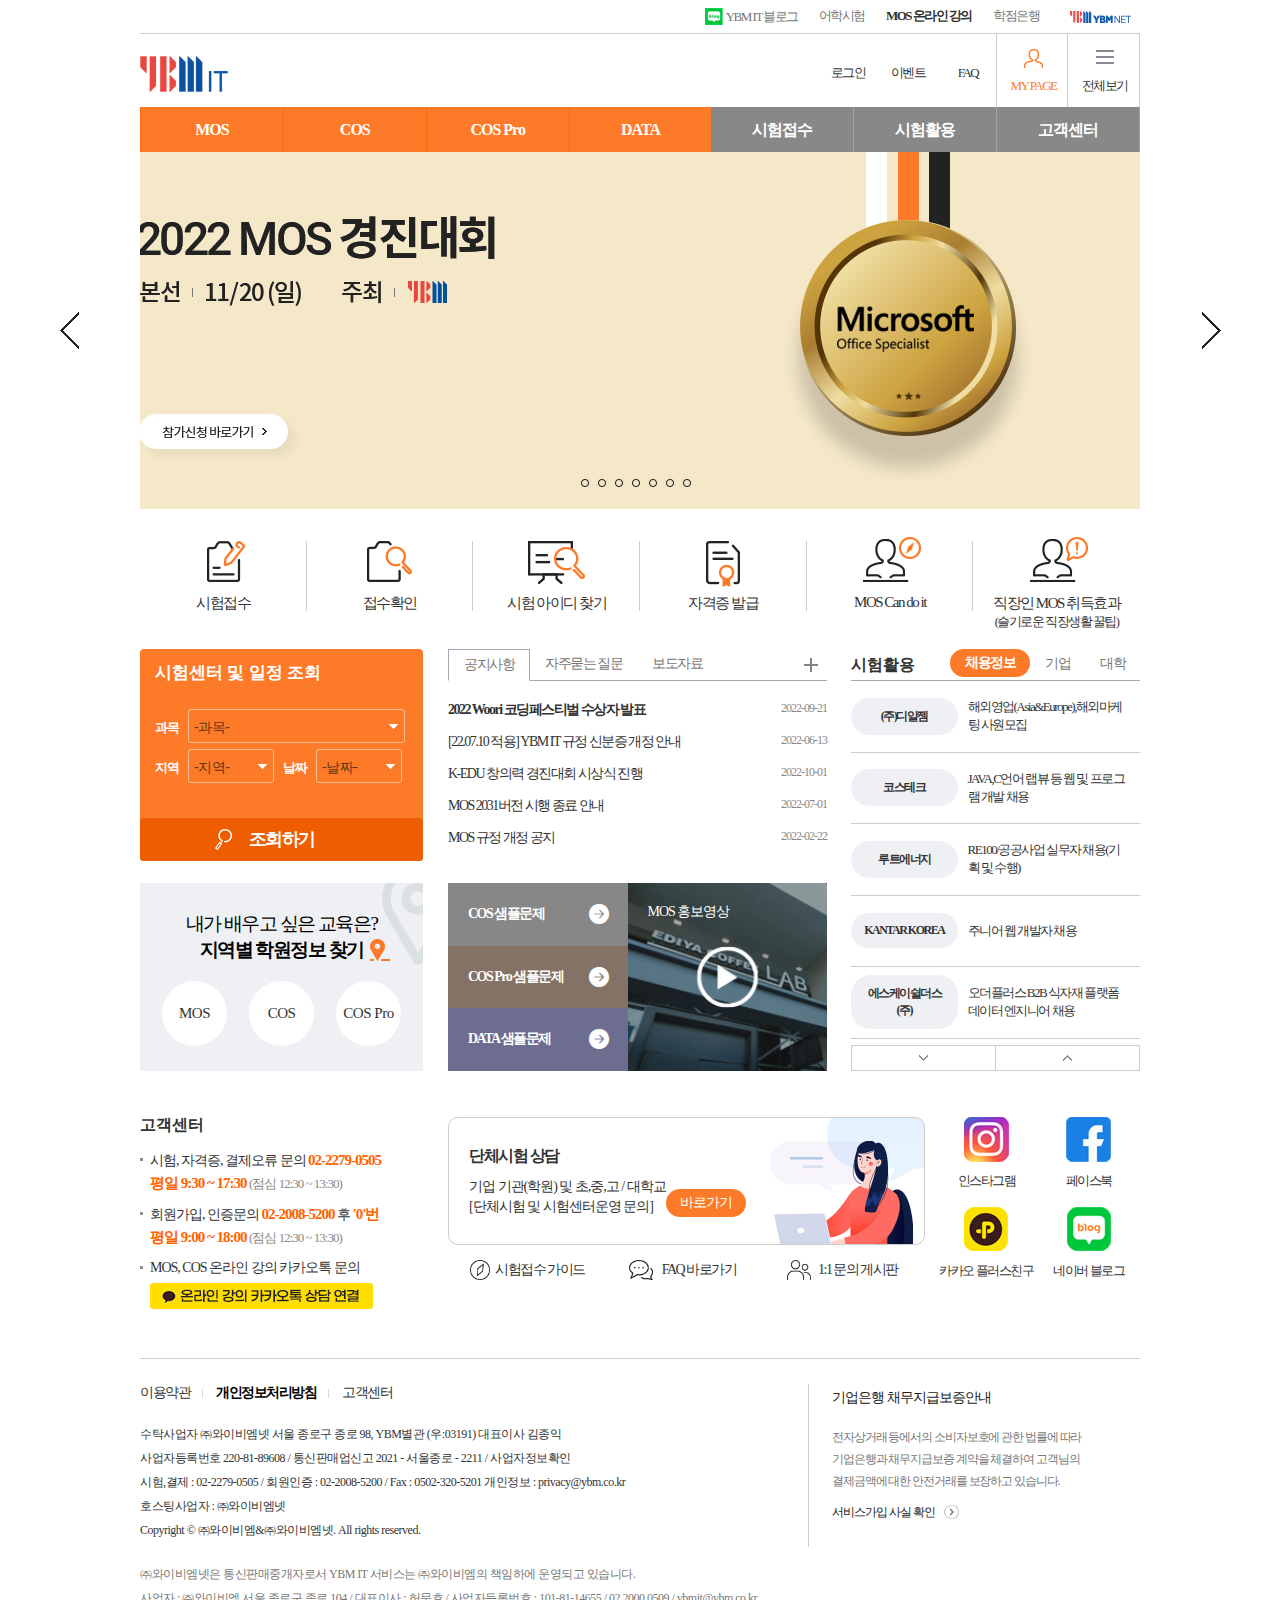
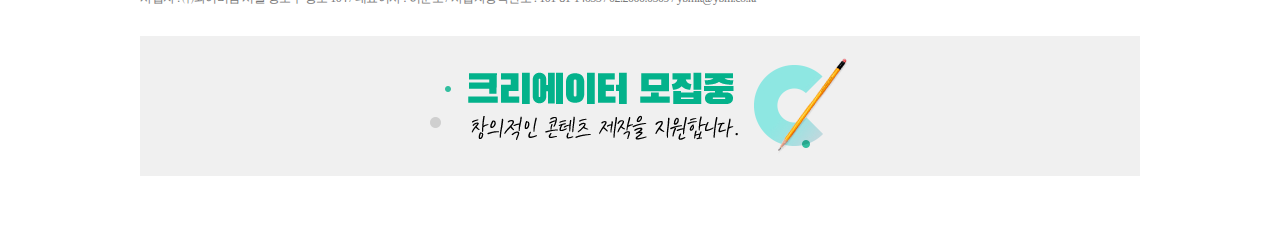
==== commit d1519729: "css" ====
--- a/ybm/index.html
+++ b/ybm/index.html
@@ -338,17 +338,99 @@
                 </div>
             </section>
             <section class="c2">
-                <div class="contact"></div>
-                <div class="question"></div>
-                <div class="social"></div>
+                <div class="contact">
+                    <h3>고객센터</h3>
+                    <ul class="contact-list">
+                        <li>시험, 자격증, 결제오류 문의 <span class="contact-emp">02-2279-0505<br />평일 9:30 ~ 17:30</span> <span class="lunch-time">(점심 12:30 ~ 13:30)</span></li>
+                        <li>회원가입, 인증문의 <span class="contact-emp">02-2008-5200</span> 후 <span class="contact-emp">'0'번<br />평일 9:00 ~ 18:00</span> <span class="lunch-time">(점심 12:30 ~ 13:30)</span></li>
+                        <li>MOS, COS 온라인 강의 카카오톡 문의<br /><a href="#"><img src="images/s_images/btn_kakao_on.png" alt="카카오 긴 이미지"></a></li>
+                    </ul>
+                </div>
+                <div class="question">
+                    <a href="#">
+                        <div class="question-banner"> 
+                            <h3>단체시험 상담</h3>
+                            <div class="banner-text">
+                                <span>기업 기관(학원) 및 초,중,고 / 대학교<br />[단체시험 및 시험센터운영 문의]</span>
+                                <span class="banner-button">바로가기</span>
+                            </div>
+                        </div>                        
+                    </a>
+                    <ul class="question-list">
+                        <li>
+                            <a href="#">시험접수 가이드</a>
+                        </li>
+                        <li>
+                            <a href="#">FAQ 바로가기</a>
+                        </li>
+                        <li>
+                            <a href="#">1:1 문의 게시판</a>
+                        </li>
+                    </ul>
+                </div>
+                <div class="social">
+                    <ul class="social-list">
+                        <li>
+                            <a href="#">인스타그램</a>
+                        </li>
+                        <li>
+                            <a href="#">페이스북</a>
+                        </li>
+                        <li>
+                            <a href="#">카카오 플러스친구</a>
+                        </li>
+                        <li>
+                            <a href="#">네이버 블로그</a>
+                        </li>
+                    </ul>
+                </div>
             </section>
         </section>
         <footer class="footer">
             <div class="copyright">
-                <div class="business"></div>
-                <div class="guarantee"></div>
+                <div class="business">
+                    <div class="tos">
+                        <ul class="tos-list">
+                            <li>
+                                <a href="#">이용약관</a>
+                            </li>
+                            <li>
+                                <a href="#">개인정보처리방침</a>
+                            </li>
+                            <li>
+                                <a href="#">고객센터</a>
+                            </li>
+                        </ul>
+                    </div>
+                    <address>
+                        수탁사업자 ㈜와이비엠넷 서울 종로구 종로 98, YBM별관 (우:03191) 대표이사 김종익<br />
+                        사업자등록번호 220-81-89608 / 통신판매업신고 2021 - 서울종로 - 2211 / 사업자정보확인<br />
+                        시험,결제 : 02-2279-0505 / 회원인증 : 02-2008-5200 / Fax : 0502-320-5201 개인정보 : privacy@ybm.co.kr<br />
+                        호스팅사업자 : ㈜와이비엠넷<br />
+                        Copyright © ㈜와이비엠&㈜와이비엠넷. All rights reserved.
+                    </address>
+                    <p class="noti-message">
+                        ㈜와이비엠넷은 통신판매중개자로서 YBM IT 서비스는 ㈜와이비엠의 책임하에 운영되고 있습니다.<br />
+                        사업자 : ㈜와이비엠 서울 종로구 종로 104 / 대표이사 : 허문호 / 사업자등록번호 : 101-81-14655 / 02.2000.0509 / ybmit@ybm.co.kr           
+                    </p>
+                </div>
+                <div class="guarantee">
+                    <p class="guarantee-title">
+                        기업은행 채무지급보증안내
+                    </p>
+                    <p class="guarantee-body">
+                        전자상거래 등에서의 소비자보호에 관한 법률에 따라<br />
+                        기업은행과 채무지급보증 계약을 체결하여 고객님의<br />
+                        결제금액에 대한 안전거래를 보장하고 있습니다.
+                    </p>
+                    <p class="guarantee-check">
+                        <a href="#">서비스가입 사실 확인</a>
+                    </p>
+                </div>
             </div>
-            <div class="banner"></div>
+            <div class="banner">
+                <img src="images/p_images/ban_j_creator.png" alt="배너이미지">
+            </div>
         </footer>
     </div>
 </body>
--- a/ybm/css/default.css
+++ b/ybm/css/default.css
@@ -665,27 +665,172 @@
     display: flex;
     height: 218.39px;
     margin-bottom: 50px;
-    background-color: salmon;
 }
 
 .c2 .contact {
     width: 283px;
     margin: 25px 25px 0 0;
-    background-color: thistle;
+}
+
+.c2 .contact h3 {
+    font-size: 16px;
+    color: #333;
+    padding-bottom: 13px;
+}
+
+.contact .contact-list li {
+    font-size: 14px;
+    color: #333;
+    letter-spacing: -1px;
+    background: url(../images/s_images/bl_cutomer.gif) left 2px no-repeat;
+    padding-left: 10px;
+    padding-bottom: 8px;
+    line-height: 22px;
+}
+
+.contact-list li .contact-emp {
+    color: #FF6300;
+    font-size: 15px;
+    font-weight: bold;
+}
+
+.contact-list li .lunch-time {
+    font-size: 13px;
+    color: #888;
+}
+
+.contact-list li a img {
+    display: block;
+    padding-top: 4px;
 }
 
 .c2 .question {
     width: 477px;  /* 1+20+435+20+1=477 */  /* 477+10=487 */
     height: 180px;
     margin: 27px 10px 0 0;   
-    background-color: violet;
+}
+
+.c2 .question > a {
+    display: block;
+    width: 435px;
+    height: 70px;
+    background: url(../images/p_images/bg_m_consult.jpg) center center no-repeat;
+    border: 1px solid var(--b-color);
+    border-radius: 10px;
+    padding: 28px 20px;
+    color: #333;
+
+    transition: border 0.2s, box-shadow 0.2s;
+}
+
+.c2 .question > a:hover {
+    border: 1px solid #FD7B28;
+    box-shadow: 0 3px 3px 1px rgba(100, 100, 100, 0.2);
+}
+
+.question  .question-banner h3 {
+    font-size: 16px;
+    padding-bottom: 10px;
+}
+
+.question  .question-banner .banner-text {
+    display: flex;
+    font-size: 14px;
+    line-height: 20px;
+    letter-spacing: -1px;
+}
+
+.question  .question-banner .banner-text .banner-button {
+    display: block;
+    background-color: #FD7B28;
+    width: 80px;
+    height: 28px;
+    line-height: 28px;
+    color: white;
+    border-radius: 15px;
+    text-align: center;
+    margin-top: 12px;
+}
+
+.question .question-list {
+    display: flex;
+    padding-top: 5px;
+}
+
+.question .question-list li {
+    display: block;
+    width: 159px;    /*  477/3=159 */
+    height: 40px;
+    line-height: 40px;
+    text-align: center;
+    font-size: 14px;
+    letter-spacing: -1px;
+
+    transition: font-weight 0.2s;
+}
+
+.question .question-list li a {
+    color: #333;
+}
+
+.question .question-list li:hover {
+    font-weight: bold;
+}
+
+.question .question-list li:nth-child(1) {
+    background: url(../images/s_images/ser_ic01.png) 22px center no-repeat;
+    background-size: 12.5%;
+    padding-left: 25px;
+}
+
+.question .question-list li:nth-child(2) {
+    background: url(../images/s_images/ser_ic02.png) 22px center no-repeat;
+    background-size: 15%;
+    padding-left: 25px;
+}
+
+.question .question-list li:nth-child(3) {
+    background: url(../images/s_images/ser_ic03.png) 21px center no-repeat;
+    background-size: 15%;
+    padding-left: 25px;
 }
 
 .c2 .social {
     width: 205px;   /* 283+25+477+10+205=1000 */
     height: 180px;
     margin-top: 27px;
-    background-color: wheat;
+}
+
+.social .social-list {
+    width: 100%;
+    height: 100%;
+    display: grid;
+    grid-template-columns: repeat(2, 1fr);   /* grid-template-columns: 1fr 1fr; */
+    grid-template-rows: repeat(2, 1fr);   /* grid-template-rows: 1fr 1fr; */
+}
+
+.social .social-list li a {
+    display: block;
+    font-size: 13px;
+    color: #333;
+    text-align: center;
+    padding-top: 55px;
+}
+
+.social .social-list li:nth-child(1) {
+    background: url(../images/p_images/sns-insta.png) center 0 no-repeat;
+}
+
+.social .social-list li:nth-child(2) {
+    background: url(../images/p_images/sns-facebook.png) center 0 no-repeat;
+}
+
+.social .social-list li:nth-child(3) {
+    background: url(../images/p_images/sns-kakao.png) center 0 no-repeat;
+}
+
+.social .social-list li:nth-child(4) {
+    background: url(../images/p_images/sns-naver.png) center 0 no-repeat;
 }
 
 /* 푸터 영역 CSS */
@@ -694,19 +839,55 @@
     height: 422px;
     padding: 25px 0 30px 0;
     border-top: 1px solid var(--b-color);
-    background-color: yellowgreen;
 }
 
 .footer .copyright {
     display: flex;
     height: 232px;
     margin-bottom: 10px;
-    background-color: aquamarine;
 }
 
 .footer .copyright .business {
     width: 668px;
-    background-color: brown;
+}
+
+.footer .copyright .business .tos .tos-list {
+    display: flex;
+}
+
+.tos-list li a {
+    display: block;
+    font-size: 14px;
+    color: #333;
+    background: url(../images/s_images/f_menu_line.gif) right center no-repeat;
+    padding-right: 13px;    /* 배경으로 준 세로 가운데 짧은 선을 글씨 중간에 넣기 위해 */
+    margin-right: 13px;    /* 배경으로 준 세로 가운데 짧은 선을 글씨 중간에 넣기 위해 */
+}
+
+.tos-list li:nth-child(2) a {
+    color: #000;
+    font-weight: bold;
+}
+
+.tos-list li:nth-child(3) a {
+    background: none;
+}
+
+.copyright .business address {
+    font-size: 12px;
+    font-style: normal;   /* address는 기본적으로 글씨가 기울임꼴인데 그것을 normal 로 바꾸어준다. */
+    color: #333;
+    margin-top: 20px;
+    line-height: 24px; 
+    letter-spacing: -0.5px;
+}
+
+.copyright .business .noti-message {
+    font-size: 12px;
+    color: #777;
+    margin-top: 20px;
+    line-height: 24px;
+    letter-spacing: -0.5px;
 }
 
 .footer .copyright .guarantee {
@@ -714,11 +895,43 @@
     height: 140px;
     padding: 0 0 23px 23px;
     border-left: 1px solid var(--b-color);
-    background-color: cornflowerblue;
+}
+
+.copyright .guarantee .guarantee-title {
+    font-size: 14px;
+    color: #222;
+    letter-spacing: -1px;
+    line-height: 27px;
+}
+
+.copyright .guarantee .guarantee-body {
+    font-size: 12px;
+    color: #777;
+    letter-spacing: -1.1px;
+    line-height: 22px;
+    margin-top: 15px;
+}
+
+.copyright .guarantee .guarantee-check {
+    margin-top: 10px;
+}
+
+.copyright .guarantee .guarantee-check a {
+    font-size: 12px;
+    letter-spacing: -1px;
+    color: #222;
+    padding-right: 24px;
+    background: url(../images/s_images/ic_sm_arr.png) right center no-repeat;
 }
 
 .footer .banner {
     height: 140px;
-    padding: 20px 0 20px 0;
-    background-color: darkgray;
+    /* padding: 20px 0; */
+    margin: 20px 0;
+    background-color: #F0F0F0;
+}
+
+.footer .banner img {
+    display: block;
+    margin: 0 auto;
 }